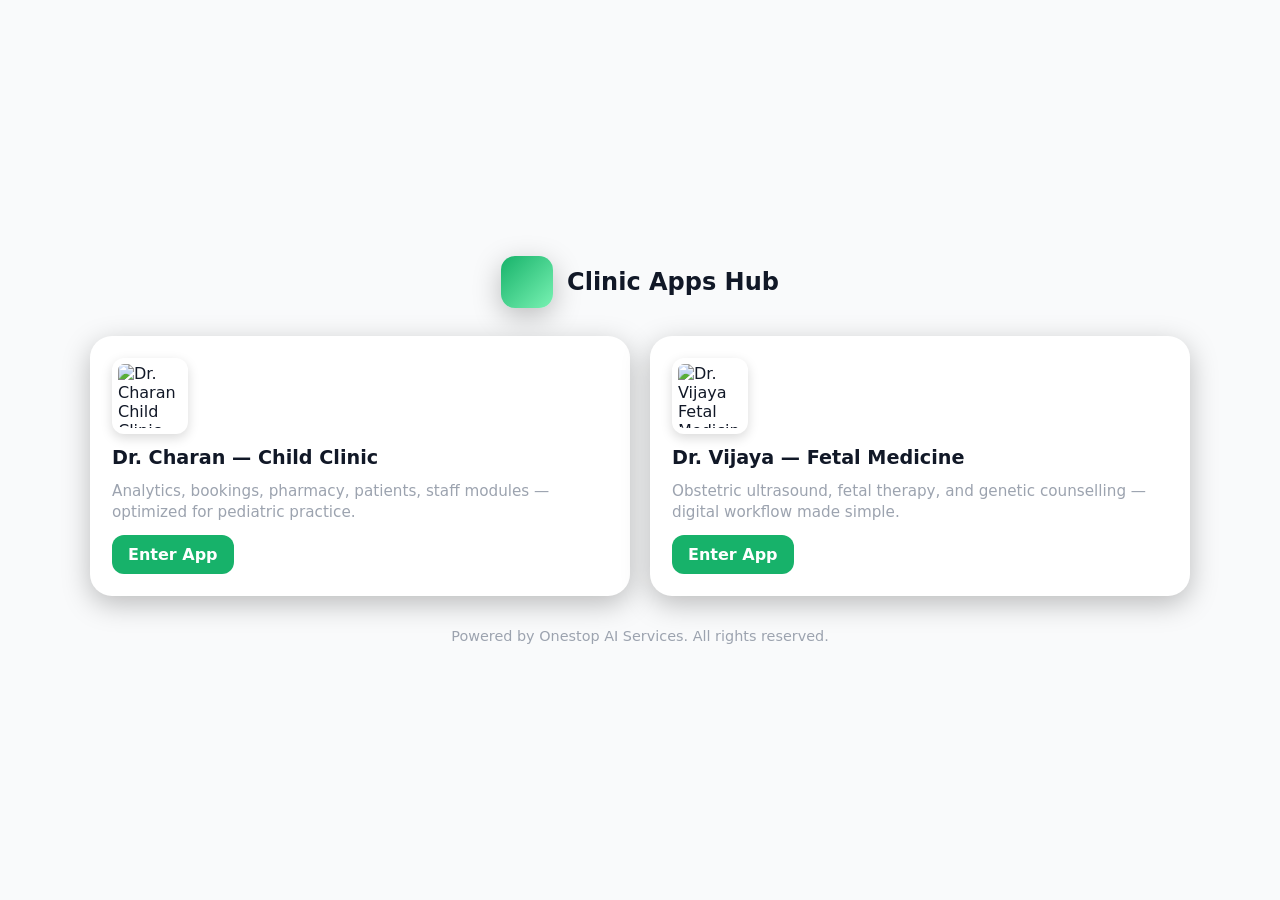
==== index.html @ 49ff3920 "Update index.html" ====
<!doctype html>
<html lang="en">
<head>
  <meta charset="utf-8"/>
  <meta name="viewport" content="width=device-width, initial-scale=1"/>
  <title>Clinic Apps Hub</title>
  <meta name="theme-color" content="#17B26A"/>
  <style>
    :root {
      --bg-dark:#0b0f12; --fg-dark:#f1f5f9; --card-dark:rgba(255,255,255,0.05);
      --bg-light:#f9fafb; --fg-light:#111827; --card-light:#ffffff;
      --accent:#17B26A; --radius:22px; --shadow:0 8px 28px rgba(0,0,0,.25);
    }
    body {
      margin:0; font-family:Inter, system-ui, sans-serif;
      background:var(--bg-dark); color:var(--fg-dark);
      display:flex; justify-content:center; align-items:center; min-height:100vh;
      transition:background .3s,color .3s;
    }
    @media(prefers-color-scheme:light){
      body{background:var(--bg-light);color:var(--fg-light)}
    }
    .wrap{width:100%;max-width:1100px;padding:24px}
    header{display:flex;align-items:center;gap:14px;margin-bottom:28px;justify-content:center}
    .logo{width:52px;height:52px;border-radius:14px;background:linear-gradient(135deg,#17B26A,#79f2b3);box-shadow:var(--shadow)}
    h1{font-size:1.5rem;margin:0}
    .grid{display:grid;grid-template-columns:repeat(auto-fit,minmax(280px,1fr));gap:20px}
    .card{
      background:var(--card-dark);backdrop-filter:blur(10px);
      border-radius:var(--radius);padding:22px;box-shadow:var(--shadow);
      transition:transform .2s ease,box-shadow .2s ease;
      display:flex;flex-direction:column;align-items:flex-start;gap:12px;
    }
    @media(prefers-color-scheme:light){.card{background:var(--card-light)}}
    .card:hover{transform:translateY(-4px);box-shadow:0 14px 36px rgba(0,0,0,.3)}
    .card h3{margin:0;font-size:1.2rem}
    .card p{margin:0;font-size:.95rem;line-height:1.4;color:#9ca3af}
    .btn{
      display:inline-block;padding:10px 16px;border-radius:12px;
      background:var(--accent);color:#fff;text-decoration:none;font-weight:600;
      transition:background .2s ease;
    }
    .btn:hover{background:#14a167}
    .card img{
      width:64px;height:64px;object-fit:contain;border-radius:12px;
      background:#fff;padding:6px;box-shadow:0 4px 12px rgba(0,0,0,.15);
    }
    footer{text-align:center;margin-top:32px;color:#9ca3af;font-size:.9rem}
  </style>
</head>
<body>
  <div class="wrap">
    <header>
      <div class="logo"></div>
      <h1>Clinic Apps Hub</h1>
    </header>
    <div class="grid">
      <div class="card">
        <img src="./charan-logo.png" alt="Dr. Charan Child Clinic Logo"/>
        <h3>Dr. Charan — Child Clinic</h3>
        <p>Analytics, bookings, pharmacy, patients, staff modules — optimized for pediatric practice.</p>
        <a class="btn" href="https://YOUR-CHARAN-PROJECT.vercel.app" target="_blank">Enter App</a>
      </div>
      <div class="card">
        <img src="./vijaya-logo.png" alt="Dr. Vijaya Fetal Medicine Logo"/>
        <h3>Dr. Vijaya — Fetal Medicine</h3>
        <p>Obstetric ultrasound, fetal therapy, and genetic counselling — digital workflow made simple.</p>
        <a class="btn" href="https://YOUR-VIJAYA-PROJECT.vercel.app" target="_blank">Enter App</a>
      </div>
    </div>
    <footer>Powered by Onestop AI Services. All rights reserved.</footer>
  </div>
</body>
</html>
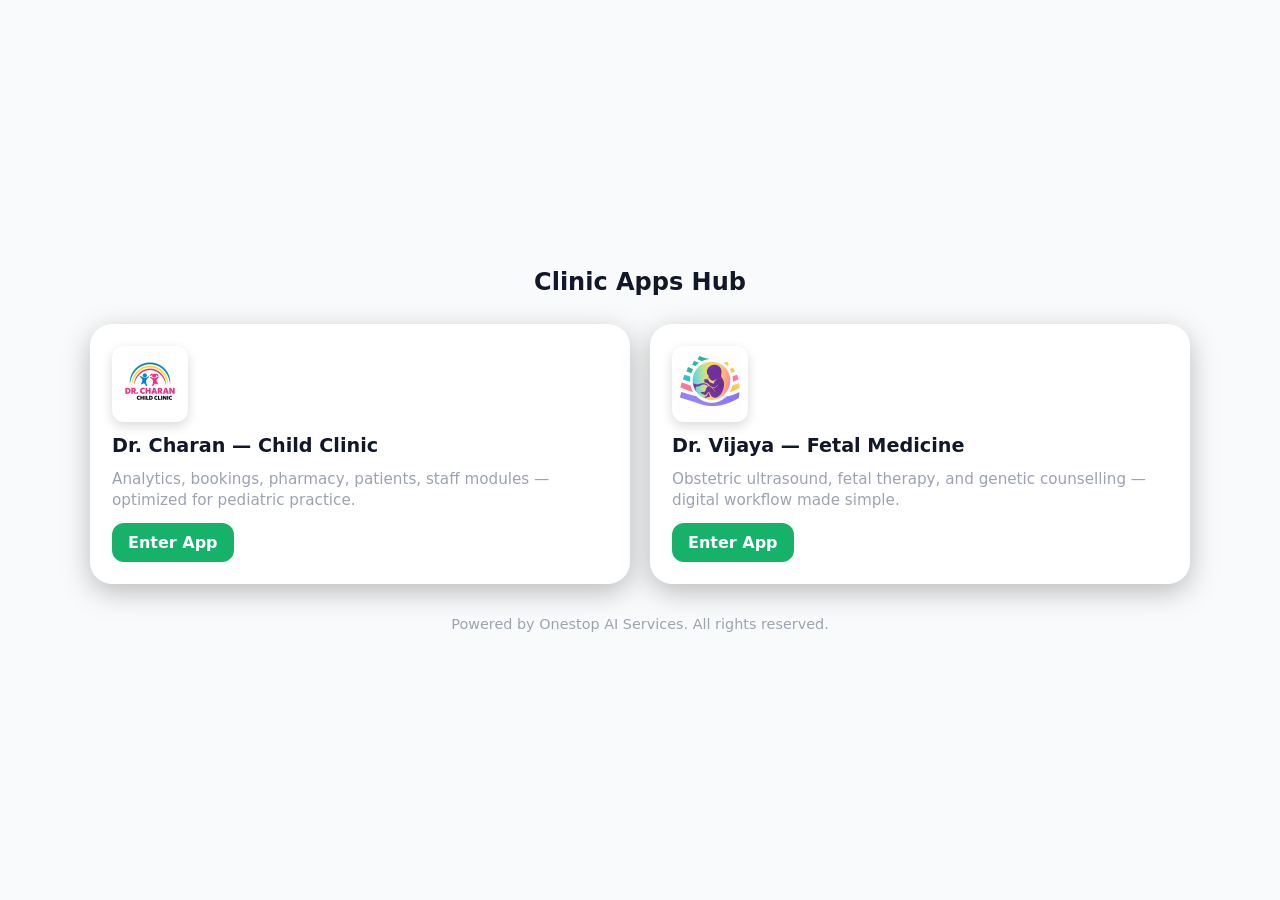
==== commit 1aac1cf8: "Update index.html" ====
--- a/index.html
+++ b/index.html
@@ -51,8 +51,7 @@
 <body>
   <div class="wrap">
     <header>
-      <div class="logo"></div>
-      <h1>Clinic Apps Hub</h1>
+           <h1>Clinic Apps Hub</h1>
     </header>
     <div class="grid">
       <div class="card">
